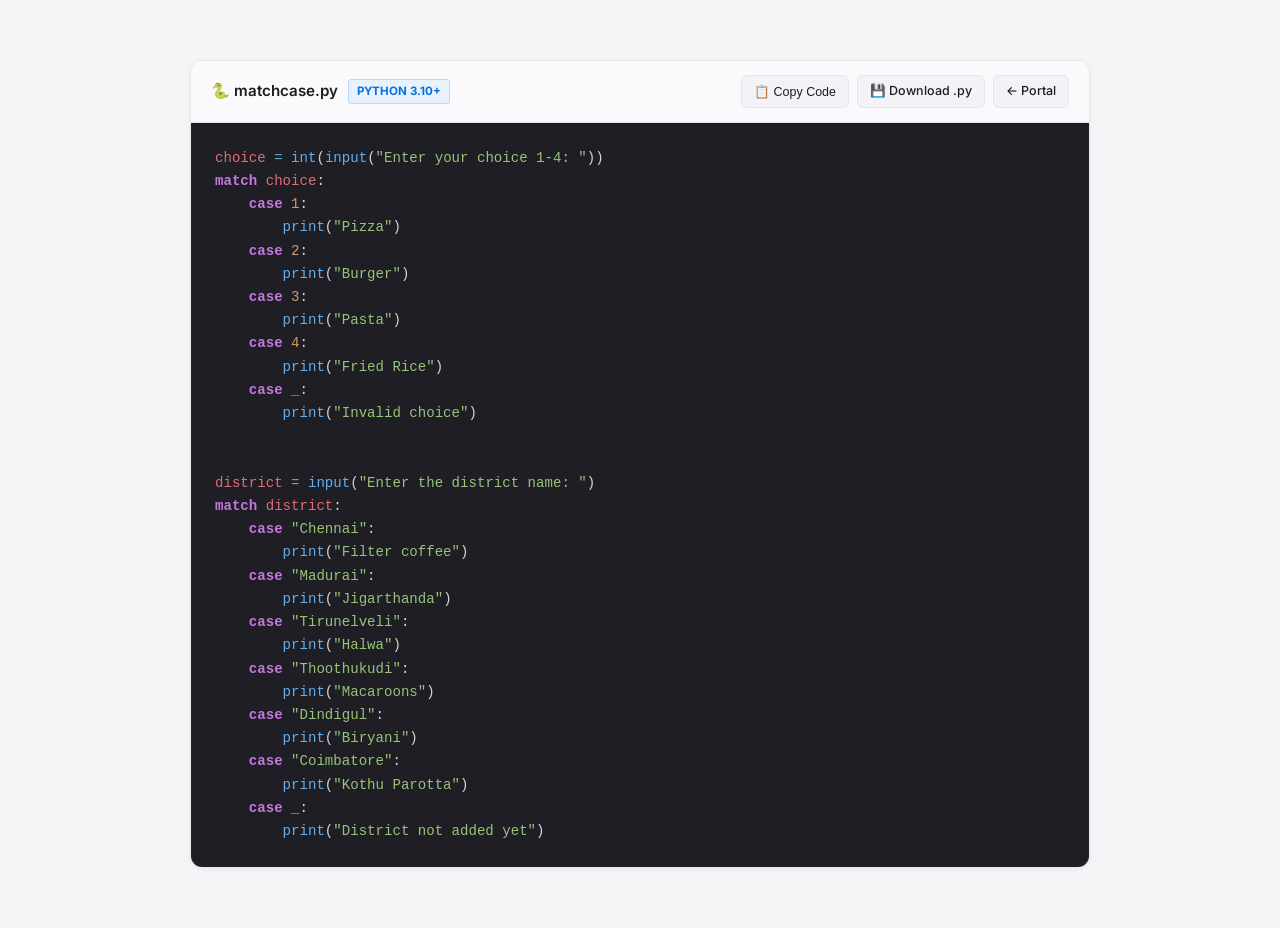
==== Python/Day2/matchcase.html @ 29683b1d "Open Python code in new browser tab via syntax-highlighted viewer" ====
<!DOCTYPE html>
<html lang="en">
<head>
    <meta charset="UTF-8">
    <meta name="viewport" content="width=device-width, initial-scale=1.0">
    <title>matchcase.py — Python Day 02</title>
    <link rel="stylesheet" href="../../style.css">
    <style>
        .code-container {
            max-width: 900px;
            margin: 40px auto;
            background: #ffffff;
            border: 1px solid var(--border-color);
            border-radius: 12px;
            overflow: hidden;
            box-shadow: var(--shadow-card);
        }
        .code-header {
            display: flex;
            align-items: center;
            justify-content: space-between;
            padding: 14px 20px;
            background: #fafafc;
            border-bottom: 1px solid var(--border-color);
        }
        .code-title {
            display: flex;
            align-items: center;
            gap: 10px;
            font-size: 0.95rem;
            font-weight: 600;
            color: var(--text-primary);
        }
        .code-badge {
            font-size: 0.72rem;
            font-weight: 700;
            text-transform: uppercase;
            padding: 3px 8px;
            border-radius: 4px;
            background: #e8f2fc;
            color: #0071e3;
            border: 1px solid rgba(0, 113, 227, 0.2);
        }
        .code-actions {
            display: flex;
            gap: 8px;
        }
        .btn-action {
            display: inline-flex;
            align-items: center;
            gap: 6px;
            padding: 6px 12px;
            font-size: 0.78rem;
            font-weight: 500;
            border-radius: 6px;
            background: var(--pill-bg);
            color: var(--pill-text);
            border: 1px solid var(--pill-border);
            text-decoration: none;
            cursor: pointer;
            transition: all 0.15s ease;
        }
        .btn-action:hover {
            background: var(--btn-hover-bg);
            color: var(--btn-hover-text);
            border-color: var(--btn-hover-bg);
        }
        pre.code-block {
            margin: 0;
            padding: 24px;
            background: #1e1e24;
            color: #d4d4d8;
            font-family: "SFMono-Regular", Consolas, "Liberation Mono", Menlo, Courier, monospace;
            font-size: 0.88rem;
            line-height: 1.65;
            overflow-x: auto;
        }
        /* Syntax highlighting */
        .kw { color: #c678dd; font-weight: 600; } /* match, case */
        .fn { color: #61afef; }                   /* input, print, int */
        .str { color: #98c379; }                  /* strings */
        .num { color: #d19a66; }                  /* numbers */
        .op { color: #56b6c2; }                   /* operators */
        .var { color: #e06c75; }                  /* variables */
    </style>
</head>
<body style="background-color: var(--bg-page); padding: 20px;">

    <div class="code-container">
        <div class="code-header">
            <div class="code-title">
                <span>🐍 matchcase.py</span>
                <span class="code-badge">Python 3.10+</span>
            </div>
            <div class="code-actions">
                <button type="button" class="btn-action" onclick="copyCode()" id="copyBtn">📋 Copy Code</button>
                <a href="matchcase.py" download class="btn-action">💾 Download .py</a>
                <a href="../../index.html" class="btn-action">&larr; Portal</a>
            </div>
        </div>
        <pre class="code-block" id="codeContent"><span class="var">choice</span> <span class="op">=</span> <span class="fn">int</span>(<span class="fn">input</span>(<span class="str">"Enter your choice 1-4: "</span>))
<span class="kw">match</span> <span class="var">choice</span>:
    <span class="kw">case</span> <span class="num">1</span>:
        <span class="fn">print</span>(<span class="str">"Pizza"</span>)
    <span class="kw">case</span> <span class="num">2</span>:
        <span class="fn">print</span>(<span class="str">"Burger"</span>)
    <span class="kw">case</span> <span class="num">3</span>:
        <span class="fn">print</span>(<span class="str">"Pasta"</span>)
    <span class="kw">case</span> <span class="num">4</span>:
        <span class="fn">print</span>(<span class="str">"Fried Rice"</span>)
    <span class="kw">case</span> <span class="kw">_</span>:
        <span class="fn">print</span>(<span class="str">"Invalid choice"</span>)


<span class="var">district</span> <span class="op">=</span> <span class="fn">input</span>(<span class="str">"Enter the district name: "</span>)
<span class="kw">match</span> <span class="var">district</span>:
    <span class="kw">case</span> <span class="str">"Chennai"</span>:
        <span class="fn">print</span>(<span class="str">"Filter coffee"</span>)
    <span class="kw">case</span> <span class="str">"Madurai"</span>:
        <span class="fn">print</span>(<span class="str">"Jigarthanda"</span>)
    <span class="kw">case</span> <span class="str">"Tirunelveli"</span>:
        <span class="fn">print</span>(<span class="str">"Halwa"</span>)
    <span class="kw">case</span> <span class="str">"Thoothukudi"</span>:
        <span class="fn">print</span>(<span class="str">"Macaroons"</span>)
    <span class="kw">case</span> <span class="str">"Dindigul"</span>:
        <span class="fn">print</span>(<span class="str">"Biryani"</span>)
    <span class="kw">case</span> <span class="str">"Coimbatore"</span>:
        <span class="fn">print</span>(<span class="str">"Kothu Parotta"</span>)
    <span class="kw">case</span> <span class="kw">_</span>:
        <span class="fn">print</span>(<span class="str">"District not added yet"</span>)</pre>
    </div>

    <script>
        function copyCode() {
            const rawCode = `choice = int(input("Enter your choice 1-4: "))
match choice:
    case 1:
        print("Pizza")
    case 2:
        print("Burger")
    case 3:
        print("Pasta")
    case 4:
        print("Fried Rice")
    case _:
        print("Invalid choice")


district = input("Enter the district name: ")
match district:
    case "Chennai":
        print("Filter coffee")
    case "Madurai":
        print("Jigarthanda")
    case "Tirunelveli":
        print("Halwa")
    case "Thoothukudi":
        print("Macaroons")
    case "Dindigul":
        print("Biryani")
    case "Coimbatore":
        print("Kothu Parotta")
    case _:
        print("District not added yet")`;
            navigator.clipboard.writeText(rawCode).then(() => {
                const btn = document.getElementById('copyBtn');
                btn.textContent = '✓ Copied!';
                setTimeout(() => { btn.textContent = '📋 Copy Code'; }, 2000);
            });
        }
    </script>
</body>
</html>
---- style.css ----
@import url('https://fonts.googleapis.com/css2?family=Inter:wght@400;500;600;700;800&display=swap');

:root {
    /* Pure Minimalist Palette */
    --bg-page: #f5f5f7;
    --card-bg: #ffffff;
    --border-color: #e5e5ea;
    --border-hover: #d1d1d6;
    
    --text-primary: #1d1d1f;
    --text-secondary: #6e6e73;
    --text-muted: #86868b;
    
    /* Unified Badge & Pill Style */
    --subheading-bg: #f2f2f7;
    --subheading-text: #1d1d1f;
    --subheading-border: #e5e5ea;
    
    --pill-bg: #f2f2f7;
    --pill-text: #1d1d1f;
    --pill-border: #e5e5ea;
    
    --btn-hover-bg: #1d1d1f;
    --btn-hover-text: #ffffff;
    
    --shadow-card: 0 2px 8px rgba(0, 0, 0, 0.04), 0 1px 2px rgba(0, 0, 0, 0.02);
}

* {
    box-sizing: border-box;
    margin: 0;
    padding: 0;
}

body {
    font-family: -apple-system, BlinkMacSystemFont, "SF Pro Text", "Inter", "Segoe UI", Roboto, sans-serif;
    background-color: var(--bg-page);
    color: var(--text-primary);
    padding: 48px 24px 80px;
    max-width: 1200px;
    margin: 0 auto;
    line-height: 1.5;
    -webkit-font-smoothing: antialiased;
    -moz-osx-font-smoothing: grayscale;
}

/* Page Header */
.header {
    margin-bottom: 36px;
    padding-bottom: 24px;
    border-bottom: 1px solid var(--border-color);
}

.header h1 {
    font-size: 2rem;
    font-weight: 700;
    color: var(--text-primary);
    letter-spacing: -0.03em;
    margin-bottom: 6px;
}

.header p {
    font-size: 0.95rem;
    color: var(--text-secondary);
    font-weight: 400;
}

/* Category Sections */
.category-section {
    background: var(--card-bg);
    border: 1px solid var(--border-color);
    border-radius: 14px;
    padding: 24px;
    margin-bottom: 24px;
    display: grid;
    grid-template-columns: repeat(auto-fill, minmax(280px, 1fr));
    gap: 12px;
    align-items: start;
    box-shadow: var(--shadow-card);
}

/* Unified Subheading for all Categories (HTML, CSS, BOOTSTRAP, TAILWINDCSS) */
h2 {
    grid-column: 1 / -1;
    font-size: 0.8rem;
    font-weight: 700;
    color: var(--subheading-text);
    letter-spacing: 0.08em;
    text-transform: uppercase;
    display: inline-flex;
    align-items: center;
    gap: 8px;
    padding: 6px 14px;
    background-color: var(--subheading-bg);
    border: 1px solid var(--subheading-border);
    border-radius: 6px;
    width: fit-content;
    margin-bottom: 8px;
}

/* Day Accordion Item */
details.day-item {
    background: var(--card-bg);
    border: 1px solid var(--border-color);
    border-radius: 10px;
    overflow: hidden;
    transition: border-color 0.15s ease, box-shadow 0.15s ease;
}

details.day-item:hover {
    border-color: var(--border-hover);
}

details.day-item[open] {
    border-color: var(--border-hover);
    box-shadow: 0 2px 6px rgba(0, 0, 0, 0.03);
}

/* Accordion Summary / Header */
details.day-item summary {
    list-style: none;
    display: flex;
    align-items: center;
    justify-content: space-between;
    padding: 12px 16px;
    cursor: pointer;
    user-select: none;
    font-size: 0.88rem;
    background-color: #fafafc;
    transition: background-color 0.15s ease;
}

details.day-item summary::-webkit-details-marker {
    display: none;
}

details.day-item summary:hover {
    background-color: #f2f2f7;
}

/* Day Title */
.day-title {
    font-weight: 600;
    color: var(--text-primary);
    letter-spacing: -0.01em;
}

/* Task Count Badge & Chevron Container */
.task-count {
    display: inline-flex;
    align-items: center;
    gap: 8px;
    font-size: 0.78rem;
    font-weight: 500;
    color: var(--text-muted);
}

/* Minimalist Chevron Icon */
.task-count::after {
    content: "";
    display: inline-block;
    width: 6px;
    height: 6px;
    border-right: 1.5px solid var(--text-secondary);
    border-bottom: 1.5px solid var(--text-secondary);
    transform: rotate(-45deg);
    transition: transform 0.2s ease;
    margin-left: 2px;
}

details.day-item[open] .task-count::after {
    transform: rotate(45deg);
}

/* Task Links Container with Smooth Slide Down */
.task-links {
    padding: 14px 16px;
    border-top: 1px solid var(--border-color);
    background-color: #ffffff;
    display: flex;
    flex-wrap: wrap;
    gap: 6px;
    animation: slideDown 0.18s cubic-bezier(0.16, 1, 0.3, 1);
}

@keyframes slideDown {
    from {
        opacity: 0;
        transform: translateY(-4px);
    }
    to {
        opacity: 1;
        transform: translateY(0);
    }
}

/* Task Links / Buttons */
.task-links a {
    display: inline-flex;
    align-items: center;
    justify-content: center;
    text-decoration: none;
    font-size: 0.82rem;
    font-weight: 500;
    padding: 6px 12px;
    border-radius: 6px;
    background: var(--pill-bg);
    color: var(--pill-text);
    border: 1px solid var(--pill-border);
    transition: all 0.15s ease;
}

.task-links a:hover {
    background-color: var(--btn-hover-bg);
    color: var(--btn-hover-text);
    border-color: var(--btn-hover-bg);
    transform: translateY(-1px);
}

.no-task-note {
    font-size: 0.8rem;
    color: var(--text-muted);
    font-style: italic;
    padding: 6px 10px;
}

/* Responsive */
@media (max-width: 640px) {
    body {
        padding: 24px 16px;
    }

    .header h1 {
        font-size: 1.6rem;
    }

    .category-section {
        padding: 16px;
        grid-template-columns: 1fr;
        gap: 10px;
    }
}
.back-link {
    display: inline-flex;
    align-items: center;
    gap: 6px;
    font-size: 0.82rem;
    font-weight: 500;
    color: var(--text-secondary);
    text-decoration: none;
    margin-bottom: 12px;
    transition: color 0.15s ease, transform 0.15s ease;
}

.back-link:hover {
    color: var(--text-primary);
    transform: translateX(-2px);
}
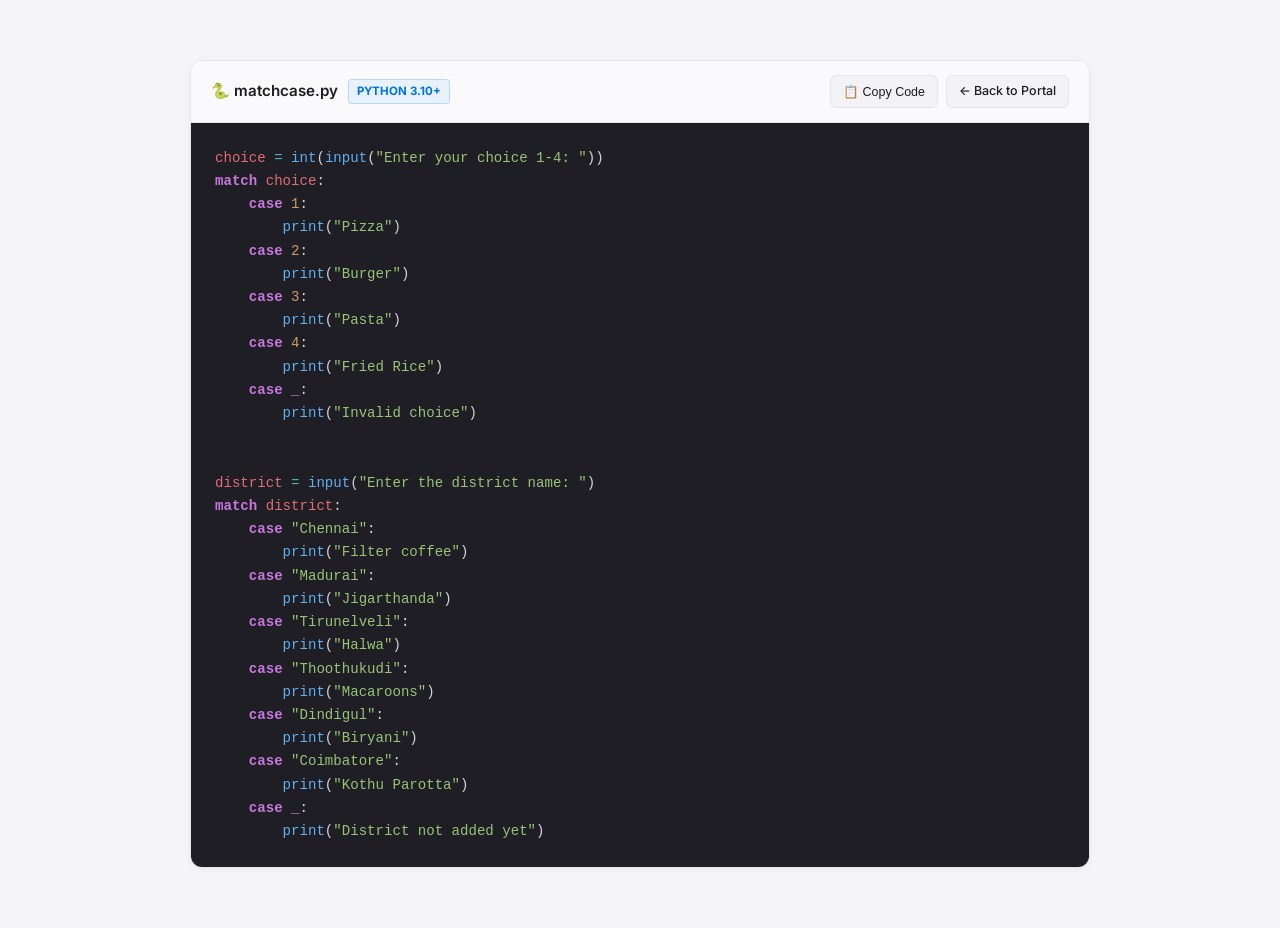
==== commit 5914346f: "Add inline code toggle and remove download links for instant in-browser viewing" ====
--- a/Python/Day2/matchcase.html
+++ b/Python/Day2/matchcase.html
@@ -94,8 +94,7 @@
             </div>
             <div class="code-actions">
                 <button type="button" class="btn-action" onclick="copyCode()" id="copyBtn">📋 Copy Code</button>
-                <a href="matchcase.py" download class="btn-action">💾 Download .py</a>
-                <a href="../../index.html" class="btn-action">&larr; Portal</a>
+                <a href="../../index.html" class="btn-action">&larr; Back to Portal</a>
             </div>
         </div>
         <pre class="code-block" id="codeContent"><span class="var">choice</span> <span class="op">=</span> <span class="fn">int</span>(<span class="fn">input</span>(<span class="str">"Enter your choice 1-4: "</span>))
--- a/style.css
+++ b/style.css
@@ -195,6 +195,7 @@
 }
 
 /* Task Links / Buttons */
+.task-links button,
 .task-links a {
     display: inline-flex;
     align-items: center;
@@ -207,15 +208,46 @@
     background: var(--pill-bg);
     color: var(--pill-text);
     border: 1px solid var(--pill-border);
+    cursor: pointer;
+    font-family: inherit;
     transition: all 0.15s ease;
 }
 
+.task-links button:hover,
 .task-links a:hover {
     background-color: var(--btn-hover-bg);
     color: var(--btn-hover-text);
     border-color: var(--btn-hover-bg);
     transform: translateY(-1px);
 }
+
+/* Inline Code Preview */
+.code-preview-box {
+    width: 100%;
+    margin-top: 10px;
+    background: #1e1e24;
+    border-radius: 8px;
+    padding: 16px;
+    color: #d4d4d8;
+    font-family: "SFMono-Regular", Consolas, "Liberation Mono", Menlo, Courier, monospace;
+    font-size: 0.84rem;
+    line-height: 1.6;
+    overflow-x: auto;
+    display: none;
+}
+.code-preview-box.show {
+    display: block;
+    animation: slideDown 0.18s ease;
+}
+.code-preview-box pre {
+    margin: 0;
+}
+.code-preview-box .kw { color: #c678dd; font-weight: 600; }
+.code-preview-box .fn { color: #61afef; }
+.code-preview-box .str { color: #98c379; }
+.code-preview-box .num { color: #d19a66; }
+.code-preview-box .op { color: #56b6c2; }
+.code-preview-box .var { color: #e06c75; }
 
 .no-task-note {
     font-size: 0.8rem;
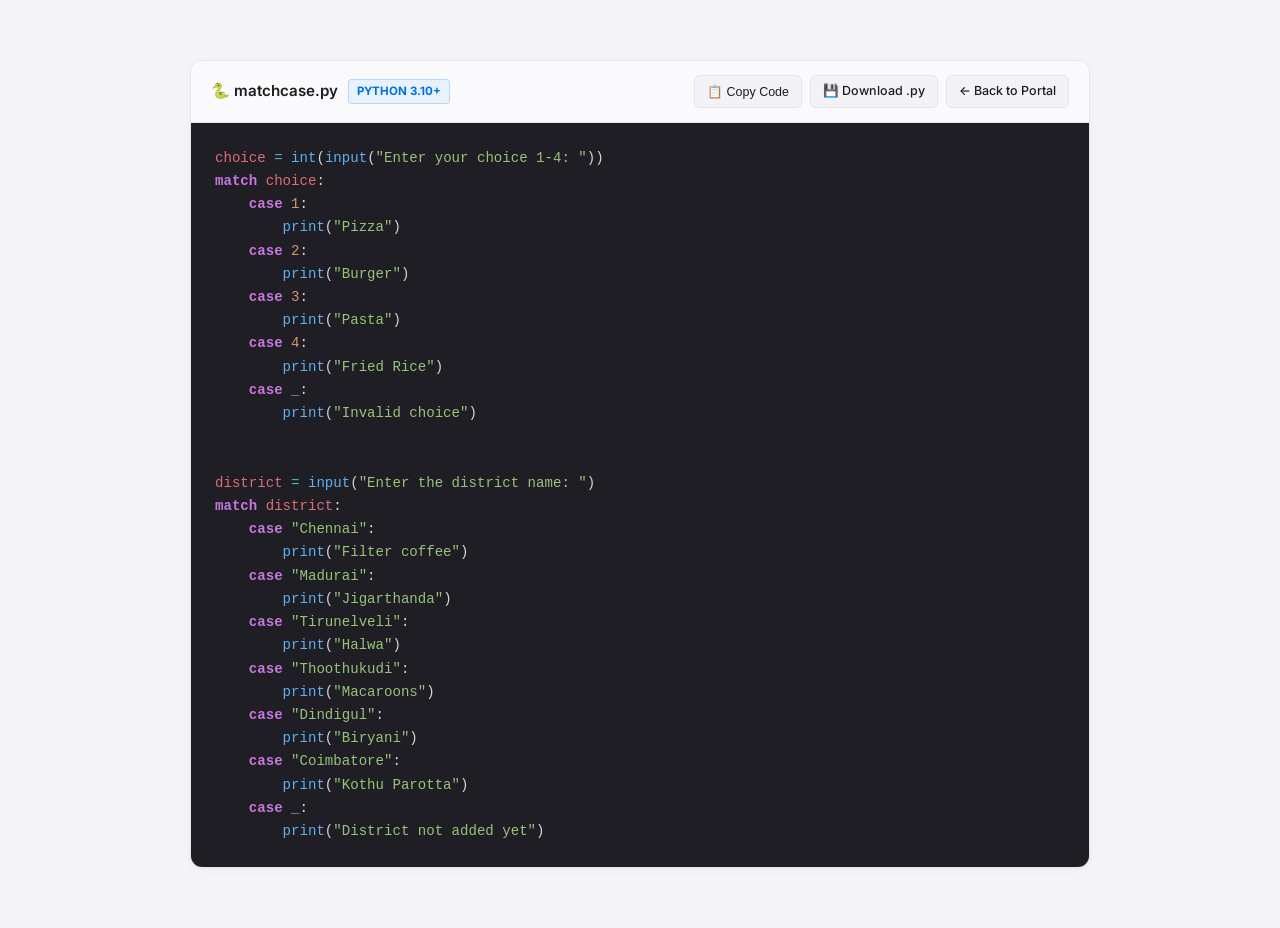
==== commit 3f618384: "Keep portal clean and provide download button inside code viewer" ====
--- a/Python/Day2/matchcase.html
+++ b/Python/Day2/matchcase.html
@@ -94,6 +94,7 @@
             </div>
             <div class="code-actions">
                 <button type="button" class="btn-action" onclick="copyCode()" id="copyBtn">📋 Copy Code</button>
+                <a href="matchcase.py" download class="btn-action">💾 Download .py</a>
                 <a href="../../index.html" class="btn-action">&larr; Back to Portal</a>
             </div>
         </div>
--- a/style.css
+++ b/style.css
@@ -195,7 +195,6 @@
 }
 
 /* Task Links / Buttons */
-.task-links button,
 .task-links a {
     display: inline-flex;
     align-items: center;
@@ -208,46 +207,15 @@
     background: var(--pill-bg);
     color: var(--pill-text);
     border: 1px solid var(--pill-border);
-    cursor: pointer;
-    font-family: inherit;
     transition: all 0.15s ease;
 }
 
-.task-links button:hover,
 .task-links a:hover {
     background-color: var(--btn-hover-bg);
     color: var(--btn-hover-text);
     border-color: var(--btn-hover-bg);
     transform: translateY(-1px);
 }
-
-/* Inline Code Preview */
-.code-preview-box {
-    width: 100%;
-    margin-top: 10px;
-    background: #1e1e24;
-    border-radius: 8px;
-    padding: 16px;
-    color: #d4d4d8;
-    font-family: "SFMono-Regular", Consolas, "Liberation Mono", Menlo, Courier, monospace;
-    font-size: 0.84rem;
-    line-height: 1.6;
-    overflow-x: auto;
-    display: none;
-}
-.code-preview-box.show {
-    display: block;
-    animation: slideDown 0.18s ease;
-}
-.code-preview-box pre {
-    margin: 0;
-}
-.code-preview-box .kw { color: #c678dd; font-weight: 600; }
-.code-preview-box .fn { color: #61afef; }
-.code-preview-box .str { color: #98c379; }
-.code-preview-box .num { color: #d19a66; }
-.code-preview-box .op { color: #56b6c2; }
-.code-preview-box .var { color: #e06c75; }
 
 .no-task-note {
     font-size: 0.8rem;
